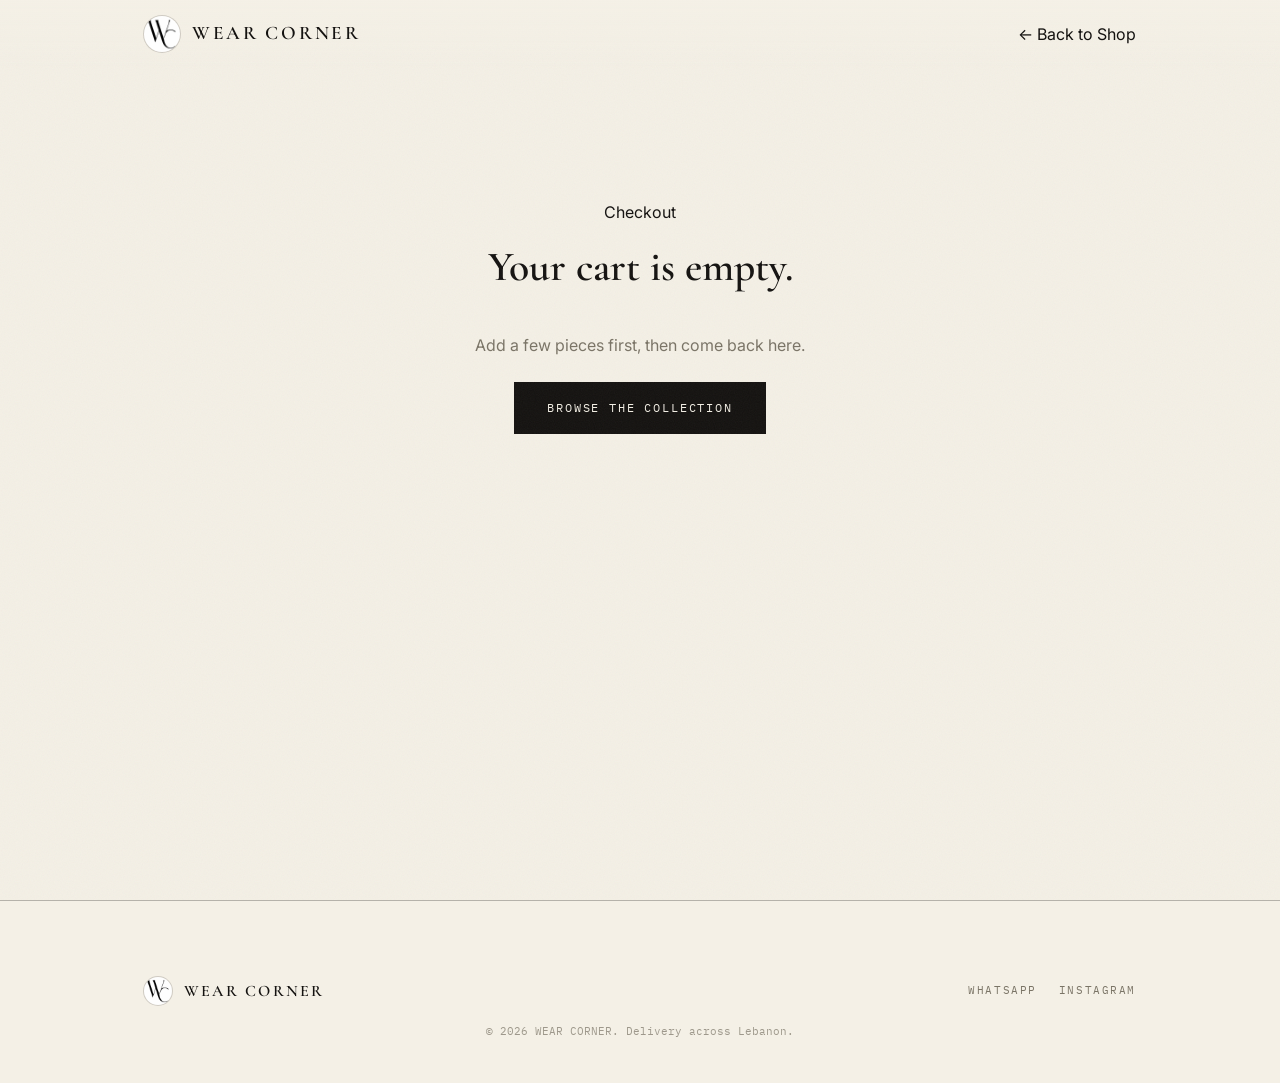
==== checkout.html @ b0e5543f "initial commit" ====
<!DOCTYPE html>
<html lang="en">
<head>
<meta charset="UTF-8">
<meta name="viewport" content="width=device-width, initial-scale=1.0">
<title>Checkout — WEAR CORNER</title>
<meta name="description" content="Complete your WEAR CORNER order. Cash on delivery, Whish, or OMT across Lebanon.">
<link rel="icon" type="image/jpeg" href="logo.jpg">

<link rel="preconnect" href="https://fonts.googleapis.com">
<link rel="preconnect" href="https://fonts.gstatic.com" crossorigin>
<link href="https://fonts.googleapis.com/css2?family=Cormorant+Garamond:ital,wght@0,400;0,500;0,600;1,400;1,500&family=Inter:wght@400;500;600&family=IBM+Plex+Mono:wght@400;500&display=swap" rel="stylesheet">

<link rel="stylesheet" href="style.css">

<style>
  /* ---- checkout-only styles (everything else comes from style.css) ---- */
  .checkout-main{
    padding-top:120px;
    padding-bottom:100px;
    min-height:100vh;
  }
  .checkout-grid{
    display:grid;
    grid-template-columns:1.2fr 1fr;
    gap:clamp(32px, 5vw, 64px);
    align-items:start;
  }
  .checkout-title{
    font-family:var(--font-display);
    font-weight:600;
    font-size:clamp(1.9rem, 4vw, 2.6rem);
    margin-top:10px;
    margin-bottom:34px;
  }

  /* form */
  .form-block{ margin-bottom:28px; }
  .form-label{
    font-family:var(--font-mono);
    font-size:0.72rem;
    letter-spacing:0.14em;
    text-transform:uppercase;
    color:var(--sheen);
    display:block;
    margin-bottom:12px;
  }
  .form-fields{ display:flex; flex-direction:column; gap:12px; }
  .field-row{ display:grid; grid-template-columns:1fr 1fr; gap:12px; }

  .cart-input{
    font-family:var(--font-body);
    font-size:0.92rem;
    padding:13px 15px;
    border:1px solid var(--line);
    background:rgba(255,255,255,0.06);
    color:var(--cream);
    border-radius:2px;
    outline:none;
    transition:border-color 0.2s;
    width:100%;
  }
  .cart-input::placeholder{ color:var(--muted); opacity:0.7; }
  .cart-input:focus{ border-color:var(--cream); }
  textarea.cart-input{ resize:vertical; min-height:70px; }

  .cart-input.invalid{ border-color:#e07a5f; }

  /* payment radios styled as hang-tags */
  .pay-options{ display:flex; flex-direction:column; gap:10px; }
  .pay-option{
    position:relative;
    display:flex; align-items:center; gap:14px;
    border:1px solid var(--line);
    background:var(--bg-panel);
    padding:16px 18px;
    cursor:pointer;
    transition:border-color 0.2s;
  }
  .pay-option:hover{ border-color:var(--cream); }
  .pay-option input{ accent-color:var(--sheen); width:16px; height:16px; }
  .pay-option .pay-name{ font-weight:500; font-size:0.95rem; }
  .pay-option .pay-sub{
    display:block;
    font-size:0.8rem;
    color:var(--muted);
    margin-top:2px;
  }
  .pay-option:has(input:checked){
    border-color:var(--sheen);
  }

  /* order summary panel */
  .summary{
    position:sticky; top:110px;
    background:var(--bg-deep);
    border:1px solid var(--line);
    padding:26px;
  }
  .summary h2{
    font-family:var(--font-display);
    font-weight:600;
    font-size:1.25rem;
    margin-bottom:18px;
  }
  .summary .cart-item:last-of-type{ border-bottom:none; }
  .summary-total{
    display:flex; justify-content:space-between; align-items:center;
    border-top:1px solid var(--line);
    padding-top:16px; margin-top:8px;
  }
  .summary-total .lbl{
    font-family:var(--font-mono);
    font-size:0.72rem;
    letter-spacing:0.1em;
    text-transform:uppercase;
    color:var(--muted);
  }
  .summary-total .val{
    font-family:var(--font-mono);
    font-size:1.1rem;
    color:var(--sheen);
  }
  .summary-note{
    font-size:0.8rem;
    color:var(--muted);
    margin-top:14px;
    line-height:1.5;
  }

  .send-btn{
    width:100%;
    margin-top:20px;
    display:flex; align-items:center; justify-content:center; gap:10px;
    padding:16px;
    font-size:0.82rem;
  }

  .empty-checkout{
    text-align:center;
    padding:80px 0;
  }
  .empty-checkout p{ color:var(--muted); margin-bottom:24px; }

  .sent-confirm{
    display:none;
    text-align:center;
    padding:40px 0 0;
  }
  .sent-confirm h2{
    font-family:var(--font-display);
    font-size:1.6rem;
    margin-bottom:10px;
  }
  .sent-confirm p{ color:var(--muted); }

  @media (max-width:820px){
    .checkout-grid{ grid-template-columns:1fr; }
    .summary{ position:static; order:-1; }
    .field-row{ grid-template-columns:1fr; }
  }
</style>
</head>
<body>

<header>
  <nav class="wrap">
    <a href="index.html" class="brand">
      <img class="logo-img" src="logo.jpg" alt="Wear Corner logo">
      WEAR CORNER
    </a>
    <a class="nav-cta" href="index.html#shop">← Back to Shop</a>
  </nav>
</header>

<main class="checkout-main">
  <div class="wrap">

    <!-- Filled cart state -->
    <div id="checkoutContent">
      <span class="eyebrow">Checkout</span>
      <h1 class="checkout-title">Almost there.</h1>

      <div class="checkout-grid">

        <!-- LEFT: customer details -->
        <div>
          <div class="form-block">
            <span class="form-label">Your Details</span>
            <div class="form-fields">
              <div class="field-row">
                <input type="text" id="fName" class="cart-input" placeholder="Full name *">
                <input type="tel" id="fPhone" class="cart-input" placeholder="Phone number *">
              </div>
              <div class="field-row">
                <input type="text" id="fArea" class="cart-input" placeholder="City / Area *">
                <input type="text" id="fStreet" class="cart-input" placeholder="Street / Building (optional)">
              </div>
              <textarea id="fNotes" class="cart-input" placeholder="Notes for delivery (optional)"></textarea>
            </div>
          </div>

          <div class="form-block">
            <span class="form-label">Payment Method</span>
            <div class="pay-options">
              <label class="pay-option">
                <input type="radio" name="pay" value="Cash on Delivery" checked>
                <div>
                  <span class="pay-name">Cash on Delivery</span>
                  <span class="pay-sub">Pay in cash when your order arrives at your door.</span>
                </div>
              </label>
              <label class="pay-option">
                <input type="radio" name="pay" value="Whish Money">
                <div>
                  <span class="pay-name">Whish Money</span>
                  <span class="pay-sub">We'll confirm transfer details with you on WhatsApp.</span>
                </div>
              </label>
              <label class="pay-option">
                <input type="radio" name="pay" value="OMT">
                <div>
                  <span class="pay-name">OMT</span>
                  <span class="pay-sub">We'll confirm transfer details with you on WhatsApp.</span>
                </div>
              </label>
            </div>
          </div>
        </div>

        <!-- RIGHT: order summary -->
        <aside class="summary">
          <h2>Your Order</h2>
          <div id="summaryItems"></div>
          <div class="summary-total">
            <span class="lbl">Order Total</span>
            <span class="val" id="summaryTotal">$0 USD</span>
          </div>
          <p class="summary-note">Sending the order opens WhatsApp with everything pre-written — just press send. Nothing is charged on this page.</p>
          <button class="btn btn-primary send-btn" id="sendOrder">
            <svg width="18" height="18" viewBox="0 0 24 24" fill="currentColor"><path d="M17.472 14.382c-.297-.149-1.758-.867-2.03-.967-.273-.099-.471-.148-.67.15-.197.297-.767.966-.94 1.164-.173.199-.347.223-.644.075-.297-.15-1.255-.463-2.39-1.475-.883-.788-1.48-1.761-1.653-2.059-.173-.297-.018-.458.13-.606.134-.133.298-.347.446-.52.149-.174.198-.298.298-.497.099-.198.05-.371-.025-.52-.075-.149-.669-1.612-.916-2.207-.242-.579-.487-.5-.669-.51-.173-.008-.371-.01-.57-.01-.198 0-.52.074-.792.372-.272.297-1.04 1.016-1.04 2.479 0 1.462 1.065 2.875 1.213 3.074.149.198 2.096 3.2 5.077 4.487.709.306 1.262.489 1.694.625.712.227 1.36.195 1.871.118.571-.085 1.758-.719 2.006-1.413.248-.694.248-1.289.173-1.413-.074-.124-.272-.198-.57-.347z"/><path d="M12 0C5.373 0 0 5.373 0 12c0 2.127.556 4.122 1.528 5.855L.06 23.495a.5.5 0 00.607.606l5.658-1.473A11.94 11.94 0 0012 24c6.627 0 12-5.373 12-12S18.627 0 12 0zm0 21.82a9.82 9.82 0 01-5.011-1.372l-.36-.213-3.72.975.993-3.63-.235-.374A9.795 9.795 0 012.18 12 9.82 9.82 0 0112 2.18 9.82 9.82 0 0121.82 12 9.82 9.82 0 0112 21.82z"/></svg>
            Send Order on WhatsApp
          </button>
          <div class="sent-confirm" id="sentConfirm">
            <h2>Order sent ✓</h2>
            <p>We'll confirm your order on WhatsApp shortly.<br><a href="index.html#shop" style="color:var(--sheen);">← Continue shopping</a></p>
          </div>
        </aside>

      </div>
    </div>

    <!-- Empty cart state -->
    <div class="empty-checkout" id="emptyCheckout" style="display:none;">
      <span class="eyebrow">Checkout</span>
      <h1 class="checkout-title">Your cart is empty.</h1>
      <p>Add a few pieces first, then come back here.</p>
      <a class="btn btn-primary" href="index.html#shop">Browse the Collection</a>
    </div>

  </div>
</main>

<footer>
  <div class="stitch" style="margin-bottom:32px;"></div>
  <div class="wrap">
    <a href="index.html" class="brand">
      <img class="logo-img" src="logo.jpg" alt="Wear Corner logo">
      WEAR CORNER
    </a>
    <div class="links">
      <a href="https://wa.me/961XXXXXXXX" target="_blank" rel="noopener">WhatsApp</a>
      <a href="https://www.instagram.com/wearcorner.lb" target="_blank" rel="noopener">Instagram</a>
    </div>
  </div>
  <p class="fine" id="fine"></p>
</footer>

<script>
'use strict';

// ⚠️ REPLACE with Wear Corner's real WhatsApp number (country code, no +)
const WHATSAPP_NUMBER = '961XXXXXXXX';

// ---- Load cart saved by main.js (sessionStorage key: wc_cart) ----
let items = [];
try {
  items = JSON.parse(sessionStorage.getItem('wc_cart') || '[]');
} catch (e) {
  items = [];
}

const content = document.getElementById('checkoutContent');
const emptyState = document.getElementById('emptyCheckout');

if (!items.length) {
  content.style.display = 'none';
  emptyState.style.display = 'block';
} else {
  renderSummary();
}

function renderSummary() {
  const box = document.getElementById('summaryItems');
  box.innerHTML = '';
  let total = 0;

  items.forEach(item => {
    const line = item.price * item.qty;
    total += line;

    const row = document.createElement('div');
    row.className = 'cart-item';

    const info = document.createElement('div');
    info.className = 'cart-item-info';

    const name = document.createElement('p');
    name.className = 'cart-item-name';
    name.textContent = item.name + (item.qty > 1 ? '  ×' + item.qty : '');

    const details = document.createElement('p');
    details.className = 'cart-item-details';
    details.textContent = item.color + ' · Size ' + item.size;

    const price = document.createElement('p');
    price.className = 'cart-item-price';
    price.textContent = '$' + line + ' USD';

    info.appendChild(name);
    info.appendChild(details);
    info.appendChild(price);
    row.appendChild(info);
    box.appendChild(row);
  });

  document.getElementById('summaryTotal').textContent = '$' + total + ' USD';
}

// ---- Send order ----
document.getElementById('sendOrder').addEventListener('click', () => {
  const nameEl  = document.getElementById('fName');
  const phoneEl = document.getElementById('fPhone');
  const areaEl  = document.getElementById('fArea');

  // simple required-field validation
  let ok = true;
  [nameEl, phoneEl, areaEl].forEach(el => {
    if (!el.value.trim()) { el.classList.add('invalid'); ok = false; }
    else el.classList.remove('invalid');
  });
  if (!ok) return;

  const street = document.getElementById('fStreet').value.trim();
  const notes  = document.getElementById('fNotes').value.trim();
  const pay    = document.querySelector('input[name="pay"]:checked').value;

  let msg = '🛒 *New Order from WEAR CORNER Website*\n\n';
  msg += '👤 *Name:* ' + nameEl.value.trim() + '\n';
  msg += '📱 *Phone:* ' + phoneEl.value.trim() + '\n';
  msg += '📍 *Area:* ' + areaEl.value.trim() + '\n';
  if (street) msg += '🏠 *Address:* ' + street + '\n';
  msg += '\n*Items:*\n';

  let total = 0;
  items.forEach((item, i) => {
    const line = item.price * item.qty;
    total += line;
    msg += (i + 1) + '. ' + item.name + ' — ' + item.color + ', ' + item.size +
           (item.qty > 1 ? ' ×' + item.qty : '') + ' ($' + line + ')\n';
  });

  msg += '\n💰 *Total:* $' + total + ' USD\n';
  msg += '💳 *Payment:* ' + pay + '\n';
  if (notes) msg += '📝 *Notes:* ' + notes + '\n';
  msg += '\nThank you! 🙏';

  window.open('https://wa.me/' + WHATSAPP_NUMBER + '?text=' + encodeURIComponent(msg), '_blank');

  // clear the cart + show confirmation
  sessionStorage.removeItem('wc_cart');
  document.getElementById('sendOrder').style.display = 'none';
  document.getElementById('sentConfirm').style.display = 'block';
});

// footer year
document.getElementById('fine').textContent =
  '© ' + new Date().getFullYear() + ' WEAR CORNER. Delivery across Lebanon.';
</script>

</body>
</html>
---- style.css ----
/* ============ DESIGN TOKENS ============
   Sampled from the Wear Corner mark: warm bone paper + near-black ink,
   with a soft taupe accent that pairs with the delicate serif wordmark. */
:root{
  --bg:        #f4f0e6;
  --bg-panel:  #ebe6d8;
  --bg-deep:   #e2ddca;
  --ink:       #141210;
  --muted:     #7a7466;
  --accent:    #8b7d5e;
  --line:      rgba(20,18,16,0.16);
  --hair:      rgba(20,18,16,0.28);

  /* names kept for JS/shared components — mapped to light palette */
  --cream:     var(--ink);
  --sheen:     var(--accent);

  --font-display: 'Cormorant Garamond', serif;
  --font-body:    'Inter', sans-serif;
  --font-mono:    'IBM Plex Mono', monospace;

  --container: 1080px;
}

*{ box-sizing:border-box; margin:0; padding:0; }
html{ scroll-behavior:smooth; }

body{
  background:var(--bg);
  color:var(--ink);
  font-family:var(--font-body);
  line-height:1.55;
  -webkit-font-smoothing:antialiased;
  overflow-x:hidden;
}
img{ display:block; max-width:100%; }
a{ color:inherit; text-decoration:none; }
button{ cursor:pointer; font-family:inherit; }
:focus-visible{ outline:1px solid var(--ink); outline-offset:3px; }

.wrap{
  max-width:var(--container);
  margin-inline:auto;
  padding-inline:clamp(20px, 5vw, 44px);
}

/* subtle paper grain */
body::before{
  content:"";
  position:fixed; inset:0;
  pointer-events:none;
  z-index:5;
  opacity:0.05;
  background-image:url("data:image/svg+xml,%3Csvg xmlns='http://www.w3.org/2000/svg' width='120' height='120'%3E%3Cfilter id='n'%3E%3CfeTurbulence type='fractalNoise' baseFrequency='0.85' numOctaves='2' stitchTiles='stitch'/%3E%3C/filter%3E%3Crect width='100%25' height='100%25' filter='url(%23n)'/%3E%3C/svg%3E");
}

/* ============ THE SIGNATURE ORNAMENT — from the logo's dash-dot rule ============ */
.ornament{
  display:flex; align-items:center; justify-content:center; gap:10px;
  color:var(--ink);
}
.ornament::before,
.ornament::after{
  content:"";
  width:34px; height:1px;
  background:var(--ink);
}
.ornament .dot{
  width:4px; height:4px;
  border-radius:50%;
  background:var(--ink);
  display:block;
}

/* Hairline rule */
.rule{
  height:1px; background:var(--hair);
  width:100%;
}
.rule-sm{ height:1px; background:var(--hair); width:60px; margin:14px auto; }

/* ============ SCROLL REVEAL ============ */
.reveal{
  opacity:0; transform:translateY(14px);
  transition:opacity 0.8s ease, transform 0.8s ease;
}
.reveal.is-visible{ opacity:1; transform:translateY(0); }
@media (prefers-reduced-motion: reduce){
  html{ scroll-behavior:auto; }
  .reveal{ opacity:1; transform:none; transition:none; }
}

.logo-img{
  border-radius:50%;
  object-fit:cover;
  display:block;
  background:#fff;
  box-shadow:0 0 0 1px var(--line);
}

/* ============ NAV ============ */
header{
  position:fixed; top:0; left:0; right:0; z-index:20;
  background:linear-gradient(to bottom, rgba(244,240,230,0.94), rgba(244,240,230,0));
  padding-block:16px;
}
nav.wrap{ display:flex; align-items:center; justify-content:space-between; }
.brand{
  display:flex; align-items:center; gap:12px;
  font-family:var(--font-display);
  font-weight:600;
  font-size:1.2rem;
  letter-spacing:0.14em;
}
.brand .logo-img{ width:36px; height:36px; }

.nav-right{ display:flex; align-items:center; gap:22px; }
.nav-link{
  font-family:var(--font-mono);
  font-size:0.72rem;
  letter-spacing:0.16em;
  text-transform:uppercase;
  color:var(--ink);
  transition:color 0.2s;
}
.nav-link:hover{ color:var(--accent); }

.cart-toggle{
  position:relative;
  background:none;
  border:1px solid var(--ink);
  color:var(--ink);
  padding:8px 14px;
  border-radius:0;
  display:flex; align-items:center; gap:8px;
  font-family:var(--font-mono);
  font-size:0.7rem;
  letter-spacing:0.1em;
  transition:background 0.2s, color 0.2s;
}
.cart-toggle:hover{ background:var(--ink); color:var(--bg); }
.cart-count{
  background:var(--ink);
  color:var(--bg);
  font-weight:600;
  font-size:0.62rem;
  width:18px; height:18px;
  border-radius:50%;
  display:flex; align-items:center; justify-content:center;
}
.cart-toggle:hover .cart-count{ background:var(--bg); color:var(--ink); }

/* ============ BUTTONS ============ */
.btn{
  font-family:var(--font-mono);
  font-size:0.72rem;
  letter-spacing:0.16em;
  text-transform:uppercase;
  padding:16px 32px;
  border-radius:0;
  transition:background 0.2s, color 0.2s, border-color 0.2s, transform 0.2s;
  display:inline-block;
  border:1px solid var(--ink);
}
.btn-primary{ background:var(--ink); color:var(--bg); }
.btn-primary:hover{ background:var(--accent); border-color:var(--accent); transform:translateY(-2px); }
.btn-ghost{ background:none; color:var(--ink); }
.btn-ghost:hover{ background:var(--ink); color:var(--bg); }

.kicker{
  font-family:var(--font-mono);
  font-size:0.68rem;
  letter-spacing:0.3em;
  text-transform:uppercase;
  color:var(--muted);
}

/* ============ HERO — centered classical ============ */
.hero-cl{
  min-height:100svh;
  display:flex; flex-direction:column; align-items:center; justify-content:center;
  text-align:center;
  padding:120px 20px 80px;
  position:relative;
}
.hero-cl .logo-img{ width:96px; height:96px; margin-bottom:26px; background:#fff; }
.hero-cl .est{
  font-family:var(--font-mono);
  font-size:0.65rem;
  letter-spacing:0.32em;
  text-transform:uppercase;
  color:var(--muted);
  margin-bottom:20px;
}
.hero-cl h1{
  font-family:var(--font-display);
  font-weight:500;
  font-size:clamp(3.6rem, 10vw, 6.4rem);
  letter-spacing:0.24em;
  line-height:1;
  margin-left:0.24em; /* optical center for tracked type */
}
.hero-cl h1 span{ display:inline-block; }
.hero-cl .wordmark{
  font-family:var(--font-display);
  font-style:italic;
  font-weight:500;
  font-size:clamp(1.05rem, 2.2vw, 1.35rem);
  letter-spacing:0.3em;
  color:var(--ink);
  margin-top:14px;
  text-transform:uppercase;
}
.hero-cl .ornament{ margin-top:22px; }
.hero-cl .tagline{
  margin-top:30px;
  max-width:44ch;
  color:var(--muted);
  font-size:1.02rem;
  font-family:var(--font-body);
}
.hero-cl .hero-ctas{
  margin-top:36px;
  display:flex; gap:14px; flex-wrap:wrap; justify-content:center;
}

/* ============ SERVICES BAR ============ */
.services{
  border-top:1px solid var(--hair);
  border-bottom:1px solid var(--hair);
  padding-block:22px;
  background:transparent;
}
.services-row{
  display:grid;
  grid-template-columns:repeat(3, 1fr);
  gap:20px;
  text-align:center;
}
.services-row > div + div{ border-left:1px solid var(--hair); }
.services-row .lbl{
  font-family:var(--font-mono);
  font-size:0.66rem;
  letter-spacing:0.2em;
  text-transform:uppercase;
  color:var(--muted);
}
.services-row .val{
  font-family:var(--font-display);
  font-size:1.1rem;
  font-weight:500;
  margin-top:4px;
  color:var(--ink);
}

/* ============ CREDO — big italic pull-quote ============ */
.credo{
  padding-block:clamp(110px, 16vw, 180px);
  text-align:center;
}
.credo .rule-sm{ margin-bottom:28px; }
.credo h2{
  font-family:var(--font-display);
  font-weight:500;
  font-style:italic;
  font-size:clamp(1.9rem, 4.4vw, 3.1rem);
  line-height:1.25;
  max-width:22ch;
  margin-inline:auto;
  color:var(--ink);
}
.credo h2 em{ font-style:normal; color:var(--accent); }
.credo p{
  margin-top:28px;
  max-width:56ch;
  margin-inline:auto;
  color:var(--muted);
  font-size:1rem;
}
.credo .ornament{ margin-top:32px; }

/* ============ SHOP ============ */
.shop{
  padding-block:clamp(80px, 12vw, 140px);
  border-top:1px solid var(--hair);
  background:var(--bg-panel);
}
.shop-head{
  text-align:center;
  margin-bottom:44px;
}
.shop-head .kicker{ display:block; }
.shop-head h2{
  font-family:var(--font-display);
  font-weight:500;
  font-size:clamp(2rem, 4vw, 2.8rem);
  margin-top:12px;
  letter-spacing:0.02em;
}
.shop-head .head-sub{
  margin-top:12px;
  color:var(--muted);
  font-size:0.94rem;
}
.shop-head .ornament{ margin-top:22px; }

/* --- toolbar --- */
.shop-toolbar{
  display:flex; flex-wrap:wrap; align-items:center; justify-content:center; gap:14px;
  margin-bottom:38px;
}
.search-box{
  display:flex; align-items:center; gap:10px;
  border:1px solid var(--line);
  background:var(--bg);
  padding:9px 14px;
  border-radius:0;
  flex:0 0 240px;
  transition:border-color 0.2s;
}
.search-box:focus-within{ border-color:var(--ink); }
.search-box svg{ color:var(--muted); flex-shrink:0; }
.search-input{
  background:none; border:none; outline:none;
  color:var(--ink);
  font-family:var(--font-body);
  font-size:0.88rem;
  width:100%;
}
.search-input::placeholder{ color:var(--muted); opacity:0.7; }

.filter-pills{ display:flex; flex-wrap:wrap; gap:8px; }
.filter-pill{
  font-family:var(--font-mono);
  font-size:0.66rem;
  letter-spacing:0.14em;
  text-transform:uppercase;
  padding:8px 16px;
  border:1px solid var(--line);
  background:none;
  color:var(--muted);
  border-radius:0;
  transition:border-color 0.2s, color 0.2s, background 0.2s;
}
.filter-pill:hover{ border-color:var(--ink); color:var(--ink); }
.filter-pill.active{ border-color:var(--ink); background:var(--ink); color:var(--bg); }

/* --- product grid --- */
.product-grid{
  display:grid;
  grid-template-columns:repeat(3, 1fr);
  gap:22px;
}
.product-card{
  position:relative;
  background:var(--bg);
  border:1px solid var(--line);
  display:flex; flex-direction:column;
  transition:border-color 0.3s, transform 0.3s;
}
.product-card:hover{ border-color:var(--ink); transform:translateY(-3px); }

.product-preview{
  aspect-ratio:4/3;
  display:flex; align-items:center; justify-content:center;
  position:relative;
  overflow:hidden;
  border-bottom:1px solid var(--line);
}
.preview-swatch{
  width:100%; height:100%;
  transition:background 0.3s ease;
}

.product-info{ padding:20px; flex:1; display:flex; flex-direction:column; }
.product-info .eyebrow{
  font-family:var(--font-mono);
  font-size:0.62rem;
  letter-spacing:0.2em;
  text-transform:uppercase;
  color:var(--muted);
}
.product-name{
  font-family:var(--font-display);
  font-weight:500;
  font-size:1.3rem;
  margin-top:4px;
  letter-spacing:0.01em;
}
.product-price{
  font-family:var(--font-mono);
  font-size:0.78rem;
  color:var(--accent);
  margin-top:6px;
  letter-spacing:0.08em;
}

.product-colors{ display:flex; gap:8px; margin-top:14px; }
.color-dot{
  width:22px; height:22px;
  border-radius:50%;
  border:2px solid transparent;
  cursor:pointer;
  transition:border-color 0.2s, transform 0.2s;
  box-shadow:0 0 0 1px var(--line);
}
.color-dot:hover{ transform:scale(1.12); }
.color-dot.active{ border-color:var(--ink); }
.color-label{
  font-family:var(--font-mono);
  font-size:0.68rem;
  color:var(--muted);
  margin-top:6px;
  letter-spacing:0.06em;
  min-height:1em;
}

.product-sizes{ display:flex; flex-wrap:wrap; gap:6px; margin-top:12px; }
.size-pill{
  font-family:var(--font-mono);
  font-size:0.66rem;
  letter-spacing:0.06em;
  padding:6px 11px;
  border:1px solid var(--line);
  background:none;
  color:var(--muted);
  border-radius:0;
  transition:border-color 0.2s, color 0.2s, background 0.2s;
}
.size-pill:hover{ border-color:var(--ink); color:var(--ink); }
.size-pill.active{ border-color:var(--ink); background:var(--ink); color:var(--bg); }
.size-hint{
  font-family:var(--font-mono);
  font-size:0.65rem;
  color:var(--muted);
  margin-top:6px;
  min-height:1em;
  transition:color 0.2s;
}

.add-btn{
  margin-top:16px;
  width:100%;
  font-family:var(--font-mono);
  font-size:0.7rem;
  letter-spacing:0.16em;
  text-transform:uppercase;
  padding:14px;
  border:1px solid var(--ink);
  background:none;
  color:var(--ink);
  border-radius:0;
  transition:background 0.25s, color 0.25s, transform 0.15s;
}
.add-btn:hover{ background:var(--ink); color:var(--bg); }
.add-btn:active{ transform:scale(0.97); }
.add-btn.added{ background:var(--accent); border-color:var(--accent); color:var(--bg); }

.shop-empty{
  text-align:center;
  color:var(--muted);
  padding:60px 0 20px;
  font-size:0.95rem;
}

/* ============ REVIEWS — vertical stacked letters column ============ */
.letters{
  padding-block:clamp(90px, 13vw, 150px);
}
.letters-head{ text-align:center; margin-bottom:56px; }
.letters-head h2{
  font-family:var(--font-display);
  font-weight:500;
  font-style:italic;
  font-size:clamp(1.9rem, 3.6vw, 2.6rem);
  margin-top:12px;
}
.letters-head .ornament{ margin-top:20px; }

.letters-list{
  max-width:720px;
  margin-inline:auto;
  border-top:1px solid var(--hair);
}
.letter{
  padding:36px 0;
  border-bottom:1px solid var(--hair);
  display:grid;
  grid-template-columns:80px 1fr;
  gap:24px;
  align-items:start;
}
.letter .idx{
  font-family:var(--font-display);
  font-style:italic;
  font-size:2rem;
  color:var(--accent);
  line-height:1;
}
.letter blockquote{
  font-family:var(--font-display);
  font-size:1.25rem;
  line-height:1.5;
  color:var(--ink);
  font-weight:500;
  margin:0;
}
.letter blockquote[lang="ar"]{
  direction:rtl;
  text-align:right;
  font-size:1.35rem;
}
.letter figcaption{
  margin-top:14px;
  font-family:var(--font-mono);
  font-size:0.68rem;
  letter-spacing:0.14em;
  text-transform:uppercase;
  color:var(--muted);
}

/* ============ PROCESS — single centered column ============ */
.process-cl{
  padding-block:clamp(90px, 13vw, 150px);
  background:var(--bg-panel);
  border-top:1px solid var(--hair);
  border-bottom:1px solid var(--hair);
}
.process-cl .head{ text-align:center; margin-bottom:50px; }
.process-cl h2{
  font-family:var(--font-display);
  font-weight:500;
  font-size:clamp(1.9rem, 3.6vw, 2.6rem);
  margin-top:12px;
}
.process-cl .ornament{ margin-top:20px; }

.steps-cl{
  max-width:520px;
  margin-inline:auto;
  display:flex; flex-direction:column;
}
.step-cl{
  padding:34px 0;
  border-top:1px solid var(--hair);
  text-align:center;
}
.step-cl:last-child{ border-bottom:1px solid var(--hair); }
.step-cl .num{
  font-family:var(--font-display);
  font-style:italic;
  font-size:2.6rem;
  color:var(--accent);
  line-height:1;
  display:block;
  margin-bottom:14px;
}
.step-cl h3{
  font-family:var(--font-display);
  font-weight:500;
  font-size:1.4rem;
  letter-spacing:0.02em;
}
.step-cl p{
  margin-top:10px;
  color:var(--muted);
  font-size:0.95rem;
  max-width:38ch;
  margin-inline:auto;
}

/* ============ CLOSING ============ */
.closing{
  position:relative;
  padding-block:clamp(120px, 18vw, 200px);
  text-align:center;
  overflow:hidden;
}
.closing .art{
  position:absolute; inset:0;
  background-image:url("artwork.jpg");
  background-size:cover;
  background-position:center;
  z-index:-2;
}
.closing .veil{
  position:absolute; inset:0;
  background:rgba(244,240,230,0.85);
  z-index:-1;
}
.closing h2{
  font-family:var(--font-display);
  font-weight:500;
  font-style:italic;
  font-size:clamp(2.2rem, 5.5vw, 3.4rem);
  max-width:18ch;
  margin-inline:auto;
  color:var(--ink);
}
.closing p{ margin-top:16px; color:var(--muted); }
.closing .ornament{ margin-top:26px; }
.closing .btn{ margin-top:32px; }

/* ============ CART DRAWER (light theme) ============ */
.cart-overlay{
  position:fixed; inset:0;
  background:rgba(20,18,16,0.35);
  z-index:30;
  opacity:0; pointer-events:none;
  transition:opacity 0.3s;
}
.cart-overlay.open{ opacity:1; pointer-events:auto; }

.cart-drawer{
  position:fixed; top:0; right:0;
  width:min(420px, 92vw);
  height:100dvh; max-height:100dvh;
  background:var(--bg);
  border-left:1px solid var(--line);
  z-index:31;
  display:grid;
  grid-template-rows:auto 1fr auto;
  transform:translateX(100%);
  transition:transform 0.35s ease;
}
.cart-drawer.open{ transform:translateX(0); }

.cart-header{
  display:flex; align-items:center; justify-content:space-between;
  padding:22px 24px;
  border-bottom:1px solid var(--line);
}
.cart-header h3{
  font-family:var(--font-display);
  font-weight:500;
  font-size:1.35rem;
}
.cart-close{
  background:none; border:none; color:var(--ink);
  font-size:1.6rem; line-height:1;
}
.cart-body{
  min-height:0;
  overflow-y:auto;
  -webkit-overflow-scrolling:touch;
  padding:20px 24px;
}
.cart-empty{
  color:var(--muted);
  text-align:center;
  padding-top:40px;
  font-size:0.95rem;
}
.cart-item{
  display:flex; justify-content:space-between; align-items:flex-start;
  padding:16px 0;
  border-bottom:1px solid var(--line);
}
.cart-item-info{ flex:1; }
.cart-item-name{ font-family:var(--font-display); font-weight:500; font-size:1.1rem; }
.cart-item-details{
  font-family:var(--font-mono);
  font-size:0.7rem;
  color:var(--muted);
  margin-top:4px;
  letter-spacing:0.04em;
}
.cart-item-price{
  font-family:var(--font-mono);
  font-size:0.8rem;
  color:var(--accent);
  margin-top:4px;
}
.cart-item-remove{
  background:none; border:none;
  color:var(--muted);
  font-size:1.1rem;
  padding:4px 8px;
  margin-left:12px;
  transition:color 0.2s;
}
.cart-item-remove:hover{ color:var(--ink); }
.cart-footer{
  padding:20px 24px;
  border-top:1px solid var(--line);
  background:var(--bg);
}
.cart-send{
  width:100%;
  display:flex; align-items:center; justify-content:center; gap:10px;
  padding:15px;
  font-size:0.78rem;
}

/* ============ FOOTER ============ */
footer{
  padding-block:44px;
  border-top:1px solid var(--hair);
  background:var(--bg);
}
footer .wrap{
  display:flex; align-items:center; justify-content:space-between;
  flex-wrap:wrap; gap:16px;
}
footer .brand{ font-size:1rem; }
footer .brand .logo-img{ width:28px; height:28px; }
footer .links{
  display:flex; gap:22px;
  font-family:var(--font-mono);
  font-size:0.7rem;
  letter-spacing:0.14em;
  text-transform:uppercase;
  color:var(--muted);
}
footer .links a:hover{ color:var(--ink); }
footer .fine{
  font-family:var(--font-mono);
  font-size:0.66rem;
  color:var(--muted);
  opacity:0.7;
  margin-top:18px;
  text-align:center;
}

/* ============ RESPONSIVE ============ */
@media (max-width:900px){
  .product-grid{ grid-template-columns:1fr 1fr; }
}
@media (max-width:600px){
  .product-grid{ grid-template-columns:1fr 1fr; gap:14px; }
  .services-row{ grid-template-columns:1fr; gap:14px; }
  .services-row > div + div{ border-left:none; border-top:1px solid var(--hair); padding-top:14px; }
  .nav-link{ display:none; }
  .letter{ grid-template-columns:1fr; gap:12px; }
  .letter .idx{ font-size:1.4rem; }
  footer .wrap{ flex-direction:column; align-items:flex-start; }

  /* tighter card */
  .product-info   { padding:14px; }
  .product-name   { font-size:1.1rem; }
  .product-price  { font-size:0.72rem; }
  .color-dot      { width:18px; height:18px; }
  .size-pill      { padding:4px 8px; font-size:0.62rem; }
  .add-btn        { padding:11px; font-size:0.65rem; }
  .product-colors { gap:6px; margin-top:10px; }
  .product-sizes  { gap:4px; margin-top:8px; }
}

/* ============ EXTRA STYLES INJECTED BY JS ============
   The shared main.js injects filter-pill / cart-total-row / etc. rules.
   Nothing to worry about here — those overrides layer cleanly on top. */
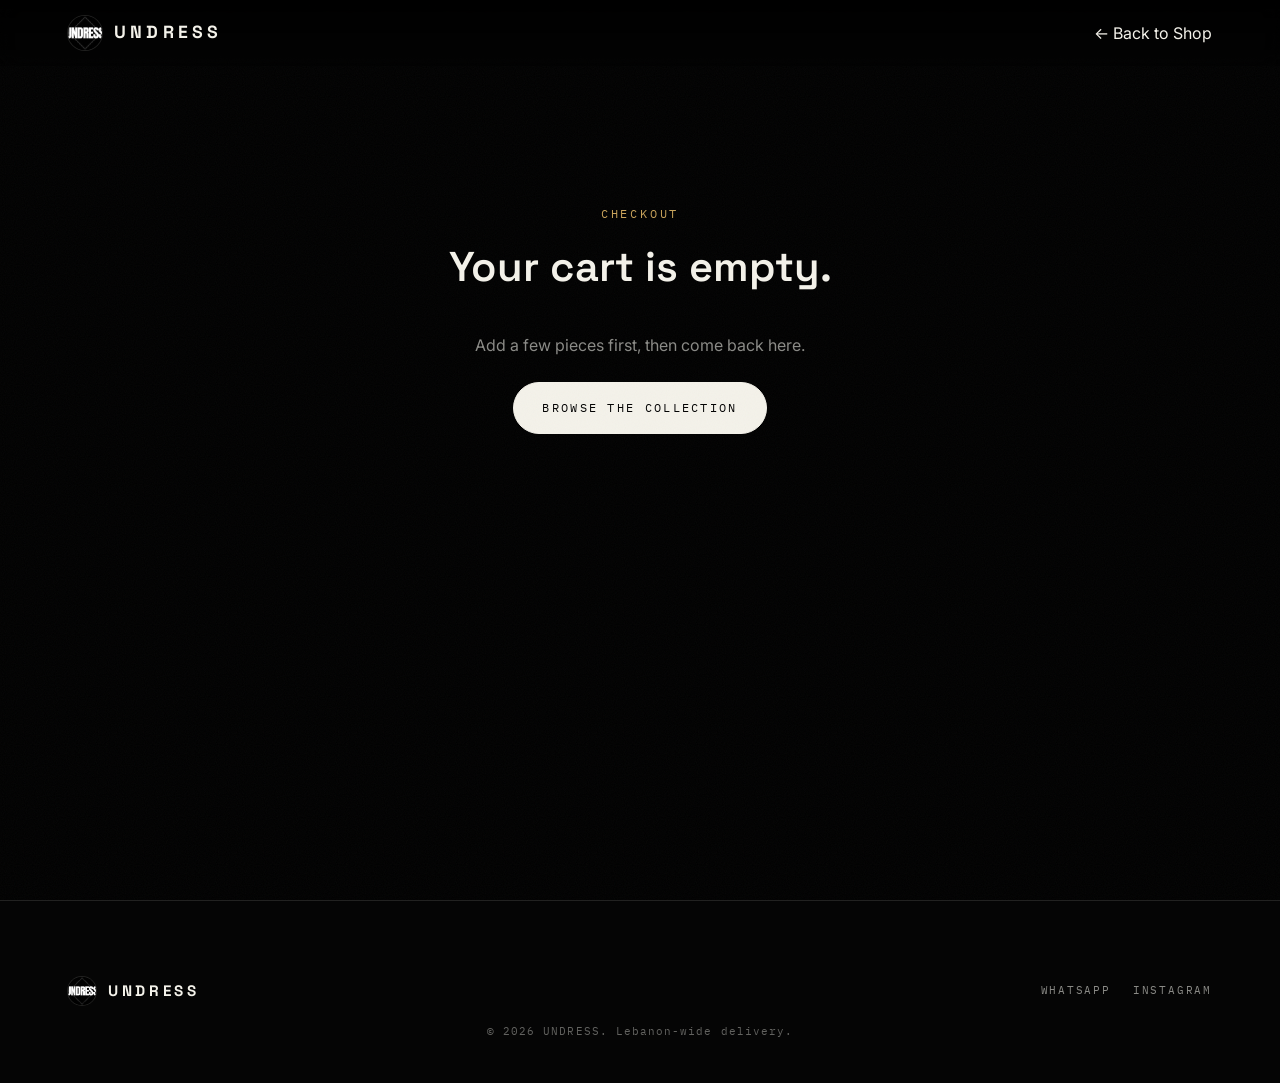
==== commit cd74ed15: "initial change" ====
--- a/checkout.html
+++ b/checkout.html
@@ -3,13 +3,13 @@
 <head>
 <meta charset="UTF-8">
 <meta name="viewport" content="width=device-width, initial-scale=1.0">
-<title>Checkout — WEAR CORNER</title>
-<meta name="description" content="Complete your WEAR CORNER order. Cash on delivery, Whish, or OMT across Lebanon.">
+<title>Checkout — UNDRESS</title>
+<meta name="description" content="Complete your UNDRESS order. Cash on delivery, Whish, or OMT across Lebanon.">
 <link rel="icon" type="image/jpeg" href="logo.jpg">
 
 <link rel="preconnect" href="https://fonts.googleapis.com">
 <link rel="preconnect" href="https://fonts.gstatic.com" crossorigin>
-<link href="https://fonts.googleapis.com/css2?family=Cormorant+Garamond:ital,wght@0,400;0,500;0,600;1,400;1,500&family=Inter:wght@400;500;600&family=IBM+Plex+Mono:wght@400;500&display=swap" rel="stylesheet">
+<link href="https://fonts.googleapis.com/css2?family=Space+Grotesk:wght@500;600;700&family=Inter:wght@400;500;600&family=IBM+Plex+Mono:wght@400;500&display=swap" rel="stylesheet">
 
 <link rel="stylesheet" href="style.css">
 
@@ -166,8 +166,8 @@
 <header>
   <nav class="wrap">
     <a href="index.html" class="brand">
-      <img class="logo-img" src="logo.jpg" alt="Wear Corner logo">
-      WEAR CORNER
+      <img class="logo-img" src="logo.jpg" alt="Undress logo">
+      UNDRESS
     </a>
     <a class="nav-cta" href="index.html#shop">← Back to Shop</a>
   </nav>
@@ -265,12 +265,12 @@
   <div class="stitch" style="margin-bottom:32px;"></div>
   <div class="wrap">
     <a href="index.html" class="brand">
-      <img class="logo-img" src="logo.jpg" alt="Wear Corner logo">
-      WEAR CORNER
+      <img class="logo-img" src="logo.jpg" alt="Undress logo">
+      UNDRESS
     </a>
     <div class="links">
       <a href="https://wa.me/961XXXXXXXX" target="_blank" rel="noopener">WhatsApp</a>
-      <a href="https://www.instagram.com/wearcorner.lb" target="_blank" rel="noopener">Instagram</a>
+      <a href="https://www.instagram.com/undress.lb" target="_blank" rel="noopener">Instagram</a>
     </div>
   </div>
   <p class="fine" id="fine"></p>
@@ -279,13 +279,13 @@
 <script>
 'use strict';
 
-// ⚠️ REPLACE with Wear Corner's real WhatsApp number (country code, no +)
+// ⚠️ REPLACE with Undress's real WhatsApp number (country code, no +)
 const WHATSAPP_NUMBER = '961XXXXXXXX';
 
-// ---- Load cart saved by main.js (sessionStorage key: wc_cart) ----
+// ---- Load cart saved by main.js (sessionStorage key: undress_cart) ----
 let items = [];
 try {
-  items = JSON.parse(sessionStorage.getItem('wc_cart') || '[]');
+  items = JSON.parse(sessionStorage.getItem('undress_cart') || '[]');
 } catch (e) {
   items = [];
 }
@@ -355,7 +355,7 @@
   const notes  = document.getElementById('fNotes').value.trim();
   const pay    = document.querySelector('input[name="pay"]:checked').value;
 
-  let msg = '🛒 *New Order from WEAR CORNER Website*\n\n';
+  let msg = '🛒 *New Order from UNDRESS Website*\n\n';
   msg += '👤 *Name:* ' + nameEl.value.trim() + '\n';
   msg += '📱 *Phone:* ' + phoneEl.value.trim() + '\n';
   msg += '📍 *Area:* ' + areaEl.value.trim() + '\n';
@@ -378,14 +378,14 @@
   window.open('https://wa.me/' + WHATSAPP_NUMBER + '?text=' + encodeURIComponent(msg), '_blank');
 
   // clear the cart + show confirmation
-  sessionStorage.removeItem('wc_cart');
+  sessionStorage.removeItem('undress_cart');
   document.getElementById('sendOrder').style.display = 'none';
   document.getElementById('sentConfirm').style.display = 'block';
 });
 
 // footer year
 document.getElementById('fine').textContent =
-  '© ' + new Date().getFullYear() + ' WEAR CORNER. Delivery across Lebanon.';
+  '© ' + new Date().getFullYear() + ' UNDRESS. Lebanon-wide delivery.';
 </script>
 
 </body>
--- a/style.css
+++ b/style.css
@@ -1,30 +1,40 @@
-/* ============ DESIGN TOKENS ============
-   Sampled from the Wear Corner mark: warm bone paper + near-black ink,
-   with a soft taupe accent that pairs with the delicate serif wordmark. */
+/* ═══════════════════════════════════════════════════════════
+   UNDRESS — Streetwear brand system
+   Pure black · off-white · warm gold accent
+   Motifs: kinetic type, bento grid, ticker marquee, dashed dot
+═══════════════════════════════════════════════════════════ */
+
 :root{
-  --bg:        #f4f0e6;
-  --bg-panel:  #ebe6d8;
-  --bg-deep:   #e2ddca;
-  --ink:       #141210;
-  --muted:     #7a7466;
-  --accent:    #8b7d5e;
-  --line:      rgba(20,18,16,0.16);
-  --hair:      rgba(20,18,16,0.28);
-
-  /* names kept for JS/shared components — mapped to light palette */
+  --bg:        #000000;
+  --bg-1:      #0a0a0a;   /* panel */
+  --bg-2:      #050505;   /* deeper */
+  --ink:       #f4f2ea;
+  --muted:     #8a8a86;
+  --dim:       #4a4a48;
+  --gold:      #c9a35a;
+  --gold-dim:  #8f6d33;
+  --line:      rgba(244,242,234,0.12);
+  --hair:      rgba(244,242,234,0.28);
+
+  /* shared aliases used by main.js-injected styles */
   --cream:     var(--ink);
-  --sheen:     var(--accent);
-
-  --font-display: 'Cormorant Garamond', serif;
+  --sheen:     var(--gold);
+  --bg-deep:   var(--bg-2);
+  --bg-panel:  var(--bg-1);
+
+  --font-display: 'Space Grotesk', sans-serif;
   --font-body:    'Inter', sans-serif;
   --font-mono:    'IBM Plex Mono', monospace;
 
-  --container: 1080px;
+  --container: 1240px;
+
+  /* 8-point spacing scale */
+  --s-1: 8px;  --s-2: 16px;  --s-3: 24px;  --s-4: 32px;
+  --s-5: 48px; --s-6: 64px;  --s-7: 96px;  --s-8: 128px;
 }
 
 *{ box-sizing:border-box; margin:0; padding:0; }
 html{ scroll-behavior:smooth; }
-
 body{
   background:var(--bg);
   color:var(--ink);
@@ -35,276 +45,552 @@
 }
 img{ display:block; max-width:100%; }
 a{ color:inherit; text-decoration:none; }
-button{ cursor:pointer; font-family:inherit; }
-:focus-visible{ outline:1px solid var(--ink); outline-offset:3px; }
+button{ cursor:pointer; font-family:inherit; border:none; background:none; color:inherit; }
+:focus-visible{ outline:1px solid var(--gold); outline-offset:3px; }
 
 .wrap{
   max-width:var(--container);
   margin-inline:auto;
-  padding-inline:clamp(20px, 5vw, 44px);
-}
-
-/* subtle paper grain */
+  padding-inline:clamp(20px, 5vw, 48px);
+}
+
+/* subtle film grain over the whole page */
 body::before{
   content:"";
-  position:fixed; inset:0;
-  pointer-events:none;
-  z-index:5;
-  opacity:0.05;
-  background-image:url("data:image/svg+xml,%3Csvg xmlns='http://www.w3.org/2000/svg' width='120' height='120'%3E%3Cfilter id='n'%3E%3CfeTurbulence type='fractalNoise' baseFrequency='0.85' numOctaves='2' stitchTiles='stitch'/%3E%3C/filter%3E%3Crect width='100%25' height='100%25' filter='url(%23n)'/%3E%3C/svg%3E");
-}
-
-/* ============ THE SIGNATURE ORNAMENT — from the logo's dash-dot rule ============ */
-.ornament{
-  display:flex; align-items:center; justify-content:center; gap:10px;
-  color:var(--ink);
-}
-.ornament::before,
-.ornament::after{
-  content:"";
-  width:34px; height:1px;
-  background:var(--ink);
-}
-.ornament .dot{
-  width:4px; height:4px;
-  border-radius:50%;
-  background:var(--ink);
-  display:block;
-}
-
-/* Hairline rule */
-.rule{
-  height:1px; background:var(--hair);
-  width:100%;
-}
-.rule-sm{ height:1px; background:var(--hair); width:60px; margin:14px auto; }
-
-/* ============ SCROLL REVEAL ============ */
+  position:fixed; inset:0; pointer-events:none; z-index:5;
+  opacity:0.04;
+  background-image:url("data:image/svg+xml,%3Csvg xmlns='http://www.w3.org/2000/svg' width='120' height='120'%3E%3Cfilter id='n'%3E%3CfeTurbulence type='fractalNoise' baseFrequency='0.9' numOctaves='2' stitchTiles='stitch'/%3E%3C/filter%3E%3Crect width='100%25' height='100%25' filter='url(%23n)'/%3E%3C/svg%3E");
+}
+
+/* ─── scroll reveal ─── */
 .reveal{
-  opacity:0; transform:translateY(14px);
+  opacity:0; transform:translateY(16px);
   transition:opacity 0.8s ease, transform 0.8s ease;
 }
 .reveal.is-visible{ opacity:1; transform:translateY(0); }
+
 @media (prefers-reduced-motion: reduce){
   html{ scroll-behavior:auto; }
   .reveal{ opacity:1; transform:none; transition:none; }
-}
+  .kinetic-row, .ticker-track, .review-track{ animation:none !important; }
+}
+
+/* ═══════════════════════════════════════════════════════════
+   PRIMITIVES
+═══════════════════════════════════════════════════════════ */
+
+.eyebrow{
+  font-family:var(--font-mono);
+  font-size:0.72rem;
+  letter-spacing:0.24em;
+  text-transform:uppercase;
+  color:var(--gold);
+  display:inline-flex; align-items:center; gap:10px;
+}
+.eyebrow .dot{
+  width:5px; height:5px;
+  background:var(--gold);
+  border-radius:50%;
+  box-shadow:0 0 10px var(--gold);
+}
+
+.btn{
+  font-family:var(--font-mono);
+  font-size:0.72rem;
+  letter-spacing:0.2em;
+  text-transform:uppercase;
+  padding:16px 28px;
+  border-radius:999px;   /* pill buttons — modern UI */
+  border:1px solid var(--ink);
+  transition:background 0.2s, color 0.2s, border-color 0.2s, transform 0.2s;
+  display:inline-flex; align-items:center; gap:10px;
+  cursor:pointer;
+}
+.btn .arr{ transition:transform 0.25s ease; }
+.btn:hover .arr{ transform:translateX(4px); }
+.btn-primary{ background:var(--ink); color:var(--bg); }
+.btn-primary:hover{ background:var(--gold); border-color:var(--gold); color:var(--bg); transform:translateY(-2px); }
+.btn-ghost{ background:transparent; color:var(--ink); border-color:var(--line); }
+.btn-ghost:hover{ border-color:var(--gold); color:var(--gold); }
 
 .logo-img{
   border-radius:50%;
   object-fit:cover;
   display:block;
-  background:#fff;
   box-shadow:0 0 0 1px var(--line);
 }
 
-/* ============ NAV ============ */
+/* ═══════════════════════════════════════════════════════════
+   NAV
+═══════════════════════════════════════════════════════════ */
+
 header{
   position:fixed; top:0; left:0; right:0; z-index:20;
-  background:linear-gradient(to bottom, rgba(244,240,230,0.94), rgba(244,240,230,0));
   padding-block:16px;
+  background:linear-gradient(to bottom, rgba(0,0,0,0.85) 0%, rgba(0,0,0,0.3) 80%, transparent 100%);
+  backdrop-filter:blur(10px);
+  -webkit-backdrop-filter:blur(10px);
 }
 nav.wrap{ display:flex; align-items:center; justify-content:space-between; }
 .brand{
   display:flex; align-items:center; gap:12px;
   font-family:var(--font-display);
+  font-weight:700;
+  font-size:1.1rem;
+  letter-spacing:0.24em;
+  text-transform:uppercase;
+}
+.brand .logo-img{ width:34px; height:34px; }
+
+.nav-right{ display:flex; align-items:center; gap:24px; }
+.nav-link{
+  font-family:var(--font-mono);
+  font-size:0.7rem;
+  letter-spacing:0.18em;
+  text-transform:uppercase;
+  color:var(--ink);
+  transition:color 0.2s;
+  position:relative;
+}
+.nav-link::after{
+  content:"";
+  position:absolute; left:0; right:0; bottom:-6px;
+  height:1px; background:var(--gold);
+  transform:scaleX(0); transform-origin:right;
+  transition:transform 0.3s ease;
+}
+.nav-link:hover{ color:var(--gold); }
+.nav-link:hover::after{ transform:scaleX(1); transform-origin:left; }
+
+.cart-toggle{
+  position:relative;
+  border:1px solid var(--ink);
+  color:var(--ink);
+  padding:9px 14px;
+  border-radius:999px;
+  display:flex; align-items:center; gap:8px;
+  font-family:var(--font-mono);
+  font-size:0.68rem;
+  letter-spacing:0.12em;
+  transition:background 0.2s, color 0.2s, border-color 0.2s;
+}
+.cart-toggle:hover{ background:var(--gold); color:var(--bg); border-color:var(--gold); }
+.cart-count{
+  background:var(--gold);
+  color:var(--bg);
+  font-weight:700;
+  font-size:0.62rem;
+  min-width:18px; height:18px;
+  padding-inline:5px;
+  border-radius:999px;
+  display:flex; align-items:center; justify-content:center;
+}
+
+/* ═══════════════════════════════════════════════════════════
+   HERO — asymmetric split + kinetic type background
+═══════════════════════════════════════════════════════════ */
+
+.hero-x{
+  position:relative;
+  min-height:100svh;
+  display:flex; align-items:center;
+  padding:120px 0 60px;
+  overflow:hidden;
+  isolation:isolate;
+}
+
+/* radial gold spotlight */
+.hero-spot{
+  position:absolute; inset:0; z-index:0; pointer-events:none;
+  background:
+    radial-gradient(ellipse 50% 40% at 65% 40%, rgba(201,163,90,0.20), transparent 65%),
+    radial-gradient(ellipse 80% 90% at 50% 100%, rgba(0,0,0,0.6), transparent 60%);
+  animation:spot-pulse 6s ease-in-out infinite;
+}
+@keyframes spot-pulse{
+  0%,100% { opacity:0.85; }
+  50%     { opacity:1; }
+}
+
+/* kinetic type background — rows of huge text scrolling behind */
+.kinetic-bg{
+  position:absolute; inset:0; z-index:0;
+  display:flex; flex-direction:column; justify-content:center; gap:20px;
+  overflow:hidden;
+  pointer-events:none;
+  opacity:0.06;
+}
+.kinetic-row{
+  display:flex;
+  width:max-content;
+  font-family:var(--font-display);
+  font-weight:700;
+  font-size:clamp(4rem, 11vw, 10rem);
+  letter-spacing:-0.02em;
+  line-height:1;
+  white-space:nowrap;
+  color:var(--ink);
+  text-transform:uppercase;
+}
+.kinetic-row span{ padding-right:1em; }
+.row-a{ animation:k-slide-l 45s linear infinite; }
+.row-b{ animation:k-slide-r 55s linear infinite; opacity:0.7; }
+.row-c{ animation:k-slide-l 65s linear infinite; opacity:0.5; }
+@keyframes k-slide-l{
+  from{ transform:translateX(0); }
+  to  { transform:translateX(-50%); }
+}
+@keyframes k-slide-r{
+  from{ transform:translateX(-50%); }
+  to  { transform:translateX(0); }
+}
+
+.hero-x-grid{
+  position:relative; z-index:2;
+  display:grid;
+  grid-template-columns:1.15fr 0.85fr;
+  gap:clamp(30px, 5vw, 60px);
+  align-items:center;
+  width:100%;
+}
+
+.hero-tag{
+  display:inline-flex; align-items:center; gap:10px;
+  font-family:var(--font-mono);
+  font-size:0.7rem;
+  letter-spacing:0.24em;
+  text-transform:uppercase;
+  color:var(--gold);
+  padding:8px 16px;
+  border:1px solid var(--gold-dim);
+  border-radius:999px;
+  background:rgba(201,163,90,0.06);
+  backdrop-filter:blur(6px);
+}
+.hero-tag .dot{
+  width:6px; height:6px;
+  background:var(--gold);
+  border-radius:50%;
+  box-shadow:0 0 10px var(--gold);
+  animation:pulse-dot 2s ease-in-out infinite;
+}
+@keyframes pulse-dot{
+  0%,100% { opacity:1; transform:scale(1); }
+  50%     { opacity:0.5; transform:scale(0.85); }
+}
+
+.hero-x-copy h1{
+  font-family:var(--font-display);
+  font-weight:700;
+  font-size:clamp(3.4rem, 9vw, 7rem);
+  line-height:0.98;
+  margin-top:22px;
+  letter-spacing:-0.02em;
+  text-shadow:0 0 40px rgba(201,163,90,0.15);
+}
+.hero-x-copy h1 em{
+  font-style:italic;
+  font-weight:500;
+  color:var(--gold);
+}
+
+.hero-x-copy .lede{
+  margin-top:22px;
+  max-width:46ch;
+  color:var(--muted);
+  font-size:1.02rem;
+}
+
+.hero-ctas{
+  margin-top:32px;
+  display:flex; gap:12px; flex-wrap:wrap;
+}
+
+/* stats row */
+.hero-stats{
+  margin-top:44px;
+  display:flex;
+  gap:32px;
+  padding-top:26px;
+  border-top:1px solid var(--line);
+}
+.hero-stats > div{ display:flex; flex-direction:column; gap:4px; }
+.hero-stats .num{
+  font-family:var(--font-display);
+  font-weight:700;
+  font-size:1.8rem;
+  color:var(--gold);
+  letter-spacing:-0.02em;
+}
+.hero-stats .lbl{
+  font-family:var(--font-mono);
+  font-size:0.66rem;
+  letter-spacing:0.14em;
+  text-transform:uppercase;
+  color:var(--muted);
+}
+
+/* mark plate on the right */
+.hero-x-mark{
+  position:relative;
+  display:flex; flex-direction:column; align-items:center; gap:20px;
+}
+.mark-plate{
+  position:relative;
+  width:min(100%, 420px);
+  aspect-ratio:1/1;
+  padding:24px;
+  border:1px solid var(--gold-dim);
+  border-radius:8px;
+  background:linear-gradient(160deg, rgba(201,163,90,0.08) 0%, rgba(0,0,0,0) 40%, rgba(201,163,90,0.06) 100%);
+  box-shadow:
+    inset 0 0 60px rgba(201,163,90,0.08),
+    0 20px 60px rgba(0,0,0,0.5);
+  backdrop-filter:blur(4px);
+}
+.mark-plate img{
+  width:100%; height:100%;
+  object-fit:cover;
+  border-radius:4px;
+  box-shadow:0 10px 40px rgba(0,0,0,0.6);
+}
+.mark-ring{
+  position:absolute;
+  top:50%; left:50%;
+  width:calc(100% + 40px); height:calc(100% + 40px);
+  transform:translate(-50%,-50%);
+  border:1px dashed rgba(201,163,90,0.4);
+  border-radius:50%;
+  animation:mark-spin 40s linear infinite;
+}
+@keyframes mark-spin{
+  from{ transform:translate(-50%,-50%) rotate(0deg); }
+  to  { transform:translate(-50%,-50%) rotate(360deg); }
+}
+.mark-caption{
+  display:flex; align-items:center; gap:12px;
+  font-family:var(--font-mono);
+  font-size:0.66rem;
+  letter-spacing:0.24em;
+  text-transform:uppercase;
+  color:var(--muted);
+}
+.mark-caption .dash{
+  width:24px; height:1px; background:var(--gold);
+}
+
+@media (max-width:900px){
+  .hero-x-grid{ grid-template-columns:1fr; }
+  .hero-x-mark{ order:-1; max-width:340px; margin-inline:auto; }
+  .hero-stats{ gap:20px; }
+}
+@media (max-width:600px){
+  .hero-stats{ flex-wrap:wrap; gap:20px 32px; }
+  .hero-stats .num{ font-size:1.4rem; }
+}
+
+/* ═══════════════════════════════════════════════════════════
+   TICKER MARQUEE — the "Cash on Delivery… " scrolling strip
+═══════════════════════════════════════════════════════════ */
+
+.ticker{
+  border-top:1px solid var(--gold);
+  border-bottom:1px solid var(--gold);
+  background:var(--bg-2);
+  padding-block:22px;
+  overflow:hidden;
+  position:relative;
+}
+.ticker-track{
+  display:flex; align-items:center; gap:36px;
+  width:max-content;
+  animation:ticker-scroll 32s linear infinite;
+  font-family:var(--font-display);
+  font-weight:500;
+  font-size:clamp(1rem, 2vw, 1.35rem);
+  letter-spacing:0.14em;
+  text-transform:uppercase;
+  white-space:nowrap;
+  color:var(--ink);
+}
+.ticker-track .sep{
+  width:10px; height:10px;
+  border:1px dashed var(--gold);
+  display:inline-block;
+  transform:rotate(45deg);
+  flex-shrink:0;
+}
+@keyframes ticker-scroll{
+  from{ transform:translateX(0); }
+  to  { transform:translateX(-50%); }
+}
+.ticker:hover .ticker-track{ animation-play-state:paused; }
+
+/* ═══════════════════════════════════════════════════════════
+   BENTO — brand story asymmetric grid
+═══════════════════════════════════════════════════════════ */
+
+.bento{
+  padding-block:clamp(80px, 12vw, 140px);
+  background:var(--bg);
+}
+.bento-head{ text-align:center; margin-bottom:60px; }
+.bento-head h2{
+  font-family:var(--font-display);
+  font-weight:700;
+  font-size:clamp(2.2rem, 5vw, 3.6rem);
+  margin-top:14px;
+  letter-spacing:-0.02em;
+}
+
+.bento-grid{
+  display:grid;
+  grid-template-columns:repeat(6, 1fr);
+  grid-auto-rows:minmax(180px, auto);
+  gap:16px;
+}
+
+/* base tile */
+.tile{
+  position:relative;
+  border:1px solid var(--line);
+  border-radius:12px;
+  padding:28px;
+  background:linear-gradient(160deg, var(--bg-1) 0%, var(--bg-2) 100%);
+  overflow:hidden;
+  transition:border-color 0.3s, transform 0.3s;
+}
+.tile:hover{ border-color:var(--gold-dim); transform:translateY(-2px); }
+.tile-idx{
+  font-family:var(--font-mono);
+  font-size:0.68rem;
+  letter-spacing:0.2em;
+  color:var(--gold);
+  display:block;
+  margin-bottom:14px;
+}
+.tile h3, .tile h4{
+  font-family:var(--font-display);
   font-weight:600;
-  font-size:1.2rem;
-  letter-spacing:0.14em;
-}
-.brand .logo-img{ width:36px; height:36px; }
-
-.nav-right{ display:flex; align-items:center; gap:22px; }
-.nav-link{
+  letter-spacing:-0.01em;
+}
+.tile h3{ font-size:1.6rem; line-height:1.2; }
+.tile h4{ font-size:1.2rem; }
+.tile p{
+  margin-top:12px;
+  color:var(--muted);
+  font-size:0.95rem;
+}
+
+/* — lead statement, spans wide — */
+.tile-lead{
+  grid-column:span 4;
+  grid-row:span 2;
+  padding:40px;
+  background:
+    radial-gradient(circle at 90% 10%, rgba(201,163,90,0.15), transparent 45%),
+    linear-gradient(160deg, var(--bg-1), var(--bg-2));
+}
+.tile-lead h3{ font-size:clamp(1.6rem, 3vw, 2.2rem); max-width:20ch; }
+.tile-lead p{ max-width:44ch; margin-top:18px; }
+
+/* — promise / exchange / check tiles (small squares) — */
+.tile-promise, .tile-exchange, .tile-check{ grid-column:span 2; }
+.tile-promise{ background:linear-gradient(160deg, #131311, #0a0a0a); }
+.tile-exchange{ background:linear-gradient(160deg, #141210, #0a0908); }
+.tile-check{ background:linear-gradient(160deg, #121212, #060606); grid-column:span 4; }
+
+/* — mark tile (image) — */
+.tile-mark{
+  grid-column:span 2;
+  grid-row:span 2;
+  padding:0;
+  border:1px solid var(--gold-dim);
+  background:#000;
+  display:flex; align-items:center; justify-content:center;
+  position:relative;
+}
+.tile-mark img{ width:100%; height:100%; object-fit:cover; }
+.tile-mark::after{
+  content:"";
+  position:absolute; inset:0;
+  background:radial-gradient(circle at 50% 50%, transparent 30%, rgba(0,0,0,0.4) 100%);
+  pointer-events:none;
+}
+
+/* — pull quote tile — */
+.tile-quote{
+  grid-column:span 4;
+  background:linear-gradient(160deg, rgba(201,163,90,0.08) 0%, var(--bg-1) 60%);
+  border-color:var(--gold-dim);
+  display:flex; flex-direction:column; justify-content:center;
+}
+.tile-quote blockquote{
+  font-family:var(--font-display);
+  font-style:italic;
+  font-weight:500;
+  font-size:clamp(1.4rem, 2.6vw, 1.9rem);
+  line-height:1.35;
+  color:var(--ink);
+  position:relative;
+}
+.tile-quote .qmark{
+  font-size:3rem;
+  color:var(--gold);
+  line-height:0.3;
+  margin-right:6px;
+  vertical-align:sub;
+}
+.tile-quote cite{
+  display:block;
+  margin-top:16px;
   font-family:var(--font-mono);
   font-size:0.72rem;
   letter-spacing:0.16em;
   text-transform:uppercase;
-  color:var(--ink);
-  transition:color 0.2s;
-}
-.nav-link:hover{ color:var(--accent); }
-
-.cart-toggle{
-  position:relative;
-  background:none;
-  border:1px solid var(--ink);
-  color:var(--ink);
-  padding:8px 14px;
-  border-radius:0;
-  display:flex; align-items:center; gap:8px;
-  font-family:var(--font-mono);
-  font-size:0.7rem;
-  letter-spacing:0.1em;
-  transition:background 0.2s, color 0.2s;
-}
-.cart-toggle:hover{ background:var(--ink); color:var(--bg); }
-.cart-count{
-  background:var(--ink);
-  color:var(--bg);
-  font-weight:600;
-  font-size:0.62rem;
-  width:18px; height:18px;
-  border-radius:50%;
-  display:flex; align-items:center; justify-content:center;
-}
-.cart-toggle:hover .cart-count{ background:var(--bg); color:var(--ink); }
-
-/* ============ BUTTONS ============ */
-.btn{
-  font-family:var(--font-mono);
-  font-size:0.72rem;
-  letter-spacing:0.16em;
-  text-transform:uppercase;
-  padding:16px 32px;
-  border-radius:0;
-  transition:background 0.2s, color 0.2s, border-color 0.2s, transform 0.2s;
-  display:inline-block;
-  border:1px solid var(--ink);
-}
-.btn-primary{ background:var(--ink); color:var(--bg); }
-.btn-primary:hover{ background:var(--accent); border-color:var(--accent); transform:translateY(-2px); }
-.btn-ghost{ background:none; color:var(--ink); }
-.btn-ghost:hover{ background:var(--ink); color:var(--bg); }
-
-.kicker{
-  font-family:var(--font-mono);
-  font-size:0.68rem;
-  letter-spacing:0.3em;
-  text-transform:uppercase;
-  color:var(--muted);
-}
-
-/* ============ HERO — centered classical ============ */
-.hero-cl{
-  min-height:100svh;
-  display:flex; flex-direction:column; align-items:center; justify-content:center;
-  text-align:center;
-  padding:120px 20px 80px;
-  position:relative;
-}
-.hero-cl .logo-img{ width:96px; height:96px; margin-bottom:26px; background:#fff; }
-.hero-cl .est{
-  font-family:var(--font-mono);
-  font-size:0.65rem;
-  letter-spacing:0.32em;
-  text-transform:uppercase;
-  color:var(--muted);
-  margin-bottom:20px;
-}
-.hero-cl h1{
-  font-family:var(--font-display);
-  font-weight:500;
-  font-size:clamp(3.6rem, 10vw, 6.4rem);
-  letter-spacing:0.24em;
-  line-height:1;
-  margin-left:0.24em; /* optical center for tracked type */
-}
-.hero-cl h1 span{ display:inline-block; }
-.hero-cl .wordmark{
-  font-family:var(--font-display);
-  font-style:italic;
-  font-weight:500;
-  font-size:clamp(1.05rem, 2.2vw, 1.35rem);
-  letter-spacing:0.3em;
-  color:var(--ink);
-  margin-top:14px;
-  text-transform:uppercase;
-}
-.hero-cl .ornament{ margin-top:22px; }
-.hero-cl .tagline{
-  margin-top:30px;
-  max-width:44ch;
-  color:var(--muted);
-  font-size:1.02rem;
-  font-family:var(--font-body);
-}
-.hero-cl .hero-ctas{
-  margin-top:36px;
-  display:flex; gap:14px; flex-wrap:wrap; justify-content:center;
-}
-
-/* ============ SERVICES BAR ============ */
-.services{
-  border-top:1px solid var(--hair);
-  border-bottom:1px solid var(--hair);
-  padding-block:22px;
-  background:transparent;
-}
-.services-row{
-  display:grid;
-  grid-template-columns:repeat(3, 1fr);
-  gap:20px;
-  text-align:center;
-}
-.services-row > div + div{ border-left:1px solid var(--hair); }
-.services-row .lbl{
-  font-family:var(--font-mono);
-  font-size:0.66rem;
-  letter-spacing:0.2em;
-  text-transform:uppercase;
-  color:var(--muted);
-}
-.services-row .val{
-  font-family:var(--font-display);
-  font-size:1.1rem;
-  font-weight:500;
-  margin-top:4px;
-  color:var(--ink);
-}
-
-/* ============ CREDO — big italic pull-quote ============ */
-.credo{
-  padding-block:clamp(110px, 16vw, 180px);
-  text-align:center;
-}
-.credo .rule-sm{ margin-bottom:28px; }
-.credo h2{
-  font-family:var(--font-display);
-  font-weight:500;
-  font-style:italic;
-  font-size:clamp(1.9rem, 4.4vw, 3.1rem);
-  line-height:1.25;
-  max-width:22ch;
-  margin-inline:auto;
-  color:var(--ink);
-}
-.credo h2 em{ font-style:normal; color:var(--accent); }
-.credo p{
-  margin-top:28px;
-  max-width:56ch;
-  margin-inline:auto;
-  color:var(--muted);
-  font-size:1rem;
-}
-.credo .ornament{ margin-top:32px; }
-
-/* ============ SHOP ============ */
+  color:var(--muted);
+  font-style:normal;
+}
+
+@media (max-width:900px){
+  .bento-grid{ grid-template-columns:repeat(4, 1fr); }
+  .tile-lead{ grid-column:span 4; }
+  .tile-promise, .tile-exchange{ grid-column:span 2; }
+  .tile-mark{ grid-column:span 2; grid-row:span 2; }
+  .tile-check{ grid-column:span 2; }
+  .tile-quote{ grid-column:span 4; }
+}
+@media (max-width:600px){
+  .bento-grid{ grid-template-columns:1fr 1fr; gap:12px; }
+  .tile{ padding:20px; }
+  .tile-lead, .tile-promise, .tile-exchange, .tile-check, .tile-quote{ grid-column:span 2; }
+  .tile-mark{ grid-column:span 2; grid-row:span 1; aspect-ratio:1/1; }
+}
+
+/* ═══════════════════════════════════════════════════════════
+   SHOP
+═══════════════════════════════════════════════════════════ */
+
 .shop{
   padding-block:clamp(80px, 12vw, 140px);
-  border-top:1px solid var(--hair);
-  background:var(--bg-panel);
-}
-.shop-head{
-  text-align:center;
-  margin-bottom:44px;
-}
-.shop-head .kicker{ display:block; }
+  background:linear-gradient(180deg, var(--bg) 0%, var(--bg-1) 100%);
+  border-top:1px solid var(--line);
+}
+.shop-head{ text-align:center; margin-bottom:44px; }
 .shop-head h2{
   font-family:var(--font-display);
-  font-weight:500;
-  font-size:clamp(2rem, 4vw, 2.8rem);
+  font-weight:700;
+  font-size:clamp(2rem, 4.5vw, 3rem);
   margin-top:12px;
-  letter-spacing:0.02em;
+  letter-spacing:-0.02em;
 }
 .shop-head .head-sub{
   margin-top:12px;
   color:var(--muted);
-  font-size:0.94rem;
-}
-.shop-head .ornament{ margin-top:22px; }
-
-/* --- toolbar --- */
+  font-size:0.95rem;
+}
+
+/* toolbar */
 .shop-toolbar{
   display:flex; flex-wrap:wrap; align-items:center; justify-content:center; gap:14px;
   margin-bottom:38px;
@@ -313,12 +599,12 @@
   display:flex; align-items:center; gap:10px;
   border:1px solid var(--line);
   background:var(--bg);
-  padding:9px 14px;
-  border-radius:0;
-  flex:0 0 240px;
+  padding:10px 16px;
+  border-radius:999px;
+  flex:0 0 260px;
   transition:border-color 0.2s;
 }
-.search-box:focus-within{ border-color:var(--ink); }
+.search-box:focus-within{ border-color:var(--gold); }
 .search-box svg{ color:var(--muted); flex-shrink:0; }
 .search-input{
   background:none; border:none; outline:none;
@@ -329,37 +615,42 @@
 }
 .search-input::placeholder{ color:var(--muted); opacity:0.7; }
 
-.filter-pills{ display:flex; flex-wrap:wrap; gap:8px; }
+.filter-pills{ display:flex; flex-wrap:wrap; gap:8px; justify-content:center; }
 .filter-pill{
   font-family:var(--font-mono);
   font-size:0.66rem;
   letter-spacing:0.14em;
   text-transform:uppercase;
-  padding:8px 16px;
+  padding:9px 18px;
   border:1px solid var(--line);
-  background:none;
-  color:var(--muted);
-  border-radius:0;
+  color:var(--muted);
+  border-radius:999px;
   transition:border-color 0.2s, color 0.2s, background 0.2s;
-}
-.filter-pill:hover{ border-color:var(--ink); color:var(--ink); }
-.filter-pill.active{ border-color:var(--ink); background:var(--ink); color:var(--bg); }
-
-/* --- product grid --- */
+  cursor:pointer;
+}
+.filter-pill:hover{ border-color:var(--gold); color:var(--gold); }
+.filter-pill.active{ border-color:var(--gold); background:var(--gold); color:var(--bg); }
+
+/* product grid */
 .product-grid{
   display:grid;
   grid-template-columns:repeat(3, 1fr);
-  gap:22px;
+  gap:18px;
 }
 .product-card{
   position:relative;
-  background:var(--bg);
+  background:var(--bg-1);
   border:1px solid var(--line);
+  border-radius:12px;
   display:flex; flex-direction:column;
+  overflow:hidden;
   transition:border-color 0.3s, transform 0.3s;
 }
-.product-card:hover{ border-color:var(--ink); transform:translateY(-3px); }
-
+.product-card:hover{
+  border-color:var(--gold-dim);
+  transform:translateY(-4px);
+  box-shadow:0 20px 40px rgba(0,0,0,0.4), 0 0 0 1px rgba(201,163,90,0.15);
+}
 .product-preview{
   aspect-ratio:4/3;
   display:flex; align-items:center; justify-content:center;
@@ -367,32 +658,29 @@
   overflow:hidden;
   border-bottom:1px solid var(--line);
 }
-.preview-swatch{
-  width:100%; height:100%;
-  transition:background 0.3s ease;
-}
+.preview-swatch{ width:100%; height:100%; transition:background 0.3s ease; }
 
 .product-info{ padding:20px; flex:1; display:flex; flex-direction:column; }
 .product-info .eyebrow{
   font-family:var(--font-mono);
   font-size:0.62rem;
-  letter-spacing:0.2em;
+  letter-spacing:0.18em;
   text-transform:uppercase;
   color:var(--muted);
 }
 .product-name{
   font-family:var(--font-display);
-  font-weight:500;
-  font-size:1.3rem;
+  font-weight:600;
+  font-size:1.1rem;
   margin-top:4px;
   letter-spacing:0.01em;
 }
 .product-price{
   font-family:var(--font-mono);
-  font-size:0.78rem;
-  color:var(--accent);
+  font-size:0.8rem;
+  color:var(--gold);
   margin-top:6px;
-  letter-spacing:0.08em;
+  letter-spacing:0.06em;
 }
 
 .product-colors{ display:flex; gap:8px; margin-top:14px; }
@@ -404,8 +692,8 @@
   transition:border-color 0.2s, transform 0.2s;
   box-shadow:0 0 0 1px var(--line);
 }
-.color-dot:hover{ transform:scale(1.12); }
-.color-dot.active{ border-color:var(--ink); }
+.color-dot:hover{ transform:scale(1.15); }
+.color-dot.active{ border-color:var(--gold); }
 .color-label{
   font-family:var(--font-mono);
   font-size:0.68rem;
@@ -419,23 +707,22 @@
 .size-pill{
   font-family:var(--font-mono);
   font-size:0.66rem;
-  letter-spacing:0.06em;
+  letter-spacing:0.08em;
   padding:6px 11px;
   border:1px solid var(--line);
-  background:none;
-  color:var(--muted);
-  border-radius:0;
+  color:var(--muted);
+  border-radius:999px;
   transition:border-color 0.2s, color 0.2s, background 0.2s;
-}
-.size-pill:hover{ border-color:var(--ink); color:var(--ink); }
-.size-pill.active{ border-color:var(--ink); background:var(--ink); color:var(--bg); }
+  cursor:pointer;
+}
+.size-pill:hover{ border-color:var(--gold); color:var(--gold); }
+.size-pill.active{ border-color:var(--gold); background:var(--gold); color:var(--bg); }
 .size-hint{
   font-family:var(--font-mono);
   font-size:0.65rem;
   color:var(--muted);
   margin-top:6px;
   min-height:1em;
-  transition:color 0.2s;
 }
 
 .add-btn{
@@ -445,166 +732,219 @@
   font-size:0.7rem;
   letter-spacing:0.16em;
   text-transform:uppercase;
-  padding:14px;
+  padding:13px;
   border:1px solid var(--ink);
   background:none;
   color:var(--ink);
-  border-radius:0;
-  transition:background 0.25s, color 0.25s, transform 0.15s;
-}
-.add-btn:hover{ background:var(--ink); color:var(--bg); }
+  border-radius:999px;
+  transition:background 0.25s, color 0.25s, border-color 0.25s, transform 0.15s;
+  cursor:pointer;
+}
+.add-btn:hover{ background:var(--gold); border-color:var(--gold); color:var(--bg); }
 .add-btn:active{ transform:scale(0.97); }
-.add-btn.added{ background:var(--accent); border-color:var(--accent); color:var(--bg); }
+.add-btn.added{ background:var(--gold); border-color:var(--gold); color:var(--bg); }
 
 .shop-empty{
   text-align:center;
   color:var(--muted);
   padding:60px 0 20px;
   font-size:0.95rem;
-}
-
-/* ============ REVIEWS — vertical stacked letters column ============ */
+  grid-column:1 / -1;
+}
+
+/* ═══════════════════════════════════════════════════════════
+   LETTERS — dual-row scrolling reviews
+═══════════════════════════════════════════════════════════ */
+
 .letters{
-  padding-block:clamp(90px, 13vw, 150px);
-}
-.letters-head{ text-align:center; margin-bottom:56px; }
+  padding-block:clamp(80px, 12vw, 140px);
+  background:var(--bg);
+  overflow:hidden;
+  position:relative;
+}
+.letters::before, .letters::after{
+  content:"";
+  position:absolute; top:0; bottom:0;
+  width:80px; z-index:2;
+  pointer-events:none;
+}
+.letters::before{ left:0; background:linear-gradient(to right, var(--bg), transparent); }
+.letters::after { right:0; background:linear-gradient(to left,  var(--bg), transparent); }
+
+.letters-head{ text-align:center; margin-bottom:48px; }
 .letters-head h2{
   font-family:var(--font-display);
-  font-weight:500;
-  font-style:italic;
-  font-size:clamp(1.9rem, 3.6vw, 2.6rem);
+  font-weight:700;
+  font-size:clamp(1.9rem, 3.8vw, 2.6rem);
   margin-top:12px;
-}
-.letters-head .ornament{ margin-top:20px; }
-
-.letters-list{
-  max-width:720px;
-  margin-inline:auto;
-  border-top:1px solid var(--hair);
-}
-.letter{
-  padding:36px 0;
-  border-bottom:1px solid var(--hair);
-  display:grid;
-  grid-template-columns:80px 1fr;
-  gap:24px;
-  align-items:start;
-}
-.letter .idx{
-  font-family:var(--font-display);
-  font-style:italic;
-  font-size:2rem;
-  color:var(--accent);
-  line-height:1;
-}
-.letter blockquote{
-  font-family:var(--font-display);
-  font-size:1.25rem;
-  line-height:1.5;
+  letter-spacing:-0.02em;
+}
+
+.review-strip{
+  overflow:hidden;
+  margin-bottom:18px;
+}
+.review-track{
+  display:flex; gap:18px;
+  width:max-content;
+}
+.strip-left  .review-track{ animation:strip-slide-l 60s linear infinite; }
+.strip-right .review-track{ animation:strip-slide-r 60s linear infinite; }
+@keyframes strip-slide-l{
+  from{ transform:translateX(0); }
+  to  { transform:translateX(-50%); }
+}
+@keyframes strip-slide-r{
+  from{ transform:translateX(-50%); }
+  to  { transform:translateX(0); }
+}
+.review-strip:hover .review-track{ animation-play-state:paused; }
+
+.rcard{
+  flex:0 0 340px;
+  background:var(--bg-1);
+  border:1px solid var(--line);
+  border-radius:12px;
+  padding:22px 24px;
+  display:flex; flex-direction:column; gap:10px;
+  transition:border-color 0.3s;
+}
+.rcard:hover{ border-color:var(--gold-dim); }
+.rcard .rstars{
+  color:var(--gold);
+  font-size:0.8rem;
+  letter-spacing:0.16em;
+}
+.rcard blockquote{
+  font-size:0.94rem;
+  line-height:1.55;
   color:var(--ink);
-  font-weight:500;
-  margin:0;
-}
-.letter blockquote[lang="ar"]{
+  flex:1;
+}
+.rcard[lang="ar"] blockquote{
   direction:rtl;
   text-align:right;
-  font-size:1.35rem;
-}
-.letter figcaption{
-  margin-top:14px;
-  font-family:var(--font-mono);
-  font-size:0.68rem;
+  font-size:1rem;
+}
+.rcard figcaption{
+  font-family:var(--font-mono);
+  font-size:0.66rem;
   letter-spacing:0.14em;
   text-transform:uppercase;
   color:var(--muted);
 }
 
-/* ============ PROCESS — single centered column ============ */
-.process-cl{
-  padding-block:clamp(90px, 13vw, 150px);
-  background:var(--bg-panel);
-  border-top:1px solid var(--hair);
-  border-bottom:1px solid var(--hair);
-}
-.process-cl .head{ text-align:center; margin-bottom:50px; }
-.process-cl h2{
-  font-family:var(--font-display);
-  font-weight:500;
-  font-size:clamp(1.9rem, 3.6vw, 2.6rem);
+/* ═══════════════════════════════════════════════════════════
+   STEPS — big stacked numbered rows
+═══════════════════════════════════════════════════════════ */
+
+.steps-x{
+  padding-block:clamp(80px, 12vw, 140px);
+  background:linear-gradient(180deg, var(--bg-1) 0%, var(--bg) 100%);
+  border-top:1px solid var(--line);
+}
+.steps-head{ text-align:center; margin-bottom:56px; }
+.steps-head h2{
+  font-family:var(--font-display);
+  font-weight:700;
+  font-size:clamp(2rem, 4.5vw, 3rem);
   margin-top:12px;
-}
-.process-cl .ornament{ margin-top:20px; }
-
-.steps-cl{
-  max-width:520px;
+  letter-spacing:-0.02em;
+}
+
+.steps-stack{
+  max-width:900px;
   margin-inline:auto;
   display:flex; flex-direction:column;
 }
-.step-cl{
-  padding:34px 0;
-  border-top:1px solid var(--hair);
-  text-align:center;
-}
-.step-cl:last-child{ border-bottom:1px solid var(--hair); }
-.step-cl .num{
-  font-family:var(--font-display);
-  font-style:italic;
-  font-size:2.6rem;
-  color:var(--accent);
+.step-x{
+  display:grid;
+  grid-template-columns:auto 1fr auto;
+  align-items:center;
+  gap:clamp(20px, 4vw, 40px);
+  padding:38px 0;
+  border-top:1px solid var(--line);
+  transition:padding-left 0.3s ease;
+}
+.step-x:last-child{ border-bottom:1px solid var(--line); }
+.step-x:hover{ padding-left:16px; }
+.step-x:hover .step-arrow{ color:var(--gold); transform:translateX(6px); }
+
+.step-num{
+  font-family:var(--font-display);
+  font-weight:700;
+  font-size:clamp(3rem, 6vw, 5rem);
+  letter-spacing:-0.04em;
+  color:var(--gold);
   line-height:1;
-  display:block;
-  margin-bottom:14px;
-}
-.step-cl h3{
-  font-family:var(--font-display);
-  font-weight:500;
-  font-size:1.4rem;
-  letter-spacing:0.02em;
-}
-.step-cl p{
-  margin-top:10px;
-  color:var(--muted);
-  font-size:0.95rem;
-  max-width:38ch;
-  margin-inline:auto;
-}
-
-/* ============ CLOSING ============ */
-.closing{
-  position:relative;
-  padding-block:clamp(120px, 18vw, 200px);
+  min-width:2ch;
+}
+.step-body h3{
+  font-family:var(--font-display);
+  font-weight:700;
+  font-size:clamp(1.4rem, 3vw, 2rem);
+  letter-spacing:-0.02em;
+}
+.step-body p{
+  margin-top:6px;
+  color:var(--muted);
+  font-size:1rem;
+  max-width:52ch;
+}
+.step-arrow{
+  font-size:2.2rem;
+  color:var(--dim);
+  transition:color 0.3s, transform 0.3s;
+}
+
+/* ═══════════════════════════════════════════════════════════
+   CLOSING — massive wordmark closer
+═══════════════════════════════════════════════════════════ */
+
+.closing-x{
+  position:relative;
+  padding-block:clamp(100px, 15vw, 180px);
   text-align:center;
   overflow:hidden;
-}
-.closing .art{
-  position:absolute; inset:0;
-  background-image:url("artwork.jpg");
-  background-size:cover;
-  background-position:center;
-  z-index:-2;
-}
-.closing .veil{
-  position:absolute; inset:0;
-  background:rgba(244,240,230,0.85);
-  z-index:-1;
-}
-.closing h2{
-  font-family:var(--font-display);
-  font-weight:500;
-  font-style:italic;
-  font-size:clamp(2.2rem, 5.5vw, 3.4rem);
-  max-width:18ch;
-  margin-inline:auto;
-  color:var(--ink);
-}
-.closing p{ margin-top:16px; color:var(--muted); }
-.closing .ornament{ margin-top:26px; }
-.closing .btn{ margin-top:32px; }
-
-/* ============ CART DRAWER (light theme) ============ */
+  isolation:isolate;
+}
+.closing-bg{
+  position:absolute; inset:0; z-index:-1;
+  background:
+    radial-gradient(ellipse 60% 50% at 50% 45%, rgba(201,163,90,0.15), transparent 65%),
+    radial-gradient(ellipse 100% 60% at 50% 100%, rgba(0,0,0,0.7), transparent);
+}
+.closing-word{
+  font-family:var(--font-display);
+  font-weight:700;
+  font-size:clamp(4rem, 16vw, 12rem);
+  letter-spacing:-0.03em;
+  line-height:0.9;
+  margin-top:16px;
+  background:linear-gradient(180deg, var(--ink) 0%, var(--ink) 50%, rgba(244,242,234,0.3) 100%);
+  -webkit-background-clip:text;
+  background-clip:text;
+  -webkit-text-fill-color:transparent;
+  text-shadow:0 0 60px rgba(201,163,90,0.2);
+}
+.closing-x p{
+  margin-top:16px;
+  color:var(--muted);
+  font-family:var(--font-mono);
+  font-size:0.78rem;
+  letter-spacing:0.24em;
+  text-transform:uppercase;
+}
+.closing-x .btn{ margin-top:32px; }
+
+/* ═══════════════════════════════════════════════════════════
+   CART DRAWER
+═══════════════════════════════════════════════════════════ */
+
 .cart-overlay{
   position:fixed; inset:0;
-  background:rgba(20,18,16,0.35);
+  background:rgba(0,0,0,0.65);
+  backdrop-filter:blur(8px);
   z-index:30;
   opacity:0; pointer-events:none;
   transition:opacity 0.3s;
@@ -615,13 +955,14 @@
   position:fixed; top:0; right:0;
   width:min(420px, 92vw);
   height:100dvh; max-height:100dvh;
-  background:var(--bg);
-  border-left:1px solid var(--line);
+  background:var(--bg-1);
+  border-left:1px solid var(--gold-dim);
   z-index:31;
   display:grid;
   grid-template-rows:auto 1fr auto;
   transform:translateX(100%);
   transition:transform 0.35s ease;
+  box-shadow:-30px 0 60px rgba(0,0,0,0.5);
 }
 .cart-drawer.open{ transform:translateX(0); }
 
@@ -632,13 +973,20 @@
 }
 .cart-header h3{
   font-family:var(--font-display);
-  font-weight:500;
-  font-size:1.35rem;
+  font-weight:700;
+  font-size:1.15rem;
+  letter-spacing:0.14em;
+  text-transform:uppercase;
 }
 .cart-close{
-  background:none; border:none; color:var(--ink);
+  color:var(--ink);
   font-size:1.6rem; line-height:1;
-}
+  padding:4px 8px;
+  border-radius:4px;
+  transition:color 0.2s;
+}
+.cart-close:hover{ color:var(--gold); }
+
 .cart-body{
   min-height:0;
   overflow-y:auto;
@@ -657,7 +1005,12 @@
   border-bottom:1px solid var(--line);
 }
 .cart-item-info{ flex:1; }
-.cart-item-name{ font-family:var(--font-display); font-weight:500; font-size:1.1rem; }
+.cart-item-name{
+  font-family:var(--font-display);
+  font-weight:600;
+  font-size:1rem;
+  letter-spacing:0.02em;
+}
 .cart-item-details{
   font-family:var(--font-mono);
   font-size:0.7rem;
@@ -668,22 +1021,21 @@
 .cart-item-price{
   font-family:var(--font-mono);
   font-size:0.8rem;
-  color:var(--accent);
+  color:var(--gold);
   margin-top:4px;
 }
 .cart-item-remove{
-  background:none; border:none;
   color:var(--muted);
   font-size:1.1rem;
   padding:4px 8px;
   margin-left:12px;
   transition:color 0.2s;
 }
-.cart-item-remove:hover{ color:var(--ink); }
+.cart-item-remove:hover{ color:var(--gold); }
 .cart-footer{
   padding:20px 24px;
   border-top:1px solid var(--line);
-  background:var(--bg);
+  background:var(--bg-1);
 }
 .cart-send{
   width:100%;
@@ -692,27 +1044,30 @@
   font-size:0.78rem;
 }
 
-/* ============ FOOTER ============ */
+/* ═══════════════════════════════════════════════════════════
+   FOOTER
+═══════════════════════════════════════════════════════════ */
+
 footer{
   padding-block:44px;
-  border-top:1px solid var(--hair);
-  background:var(--bg);
+  border-top:1px solid var(--line);
+  background:var(--bg-2);
 }
 footer .wrap{
   display:flex; align-items:center; justify-content:space-between;
   flex-wrap:wrap; gap:16px;
 }
-footer .brand{ font-size:1rem; }
+footer .brand{ font-size:0.95rem; }
 footer .brand .logo-img{ width:28px; height:28px; }
 footer .links{
   display:flex; gap:22px;
   font-family:var(--font-mono);
   font-size:0.7rem;
-  letter-spacing:0.14em;
-  text-transform:uppercase;
-  color:var(--muted);
-}
-footer .links a:hover{ color:var(--ink); }
+  letter-spacing:0.16em;
+  text-transform:uppercase;
+  color:var(--muted);
+}
+footer .links a:hover{ color:var(--gold); }
 footer .fine{
   font-family:var(--font-mono);
   font-size:0.66rem;
@@ -720,32 +1075,35 @@
   opacity:0.7;
   margin-top:18px;
   text-align:center;
-}
-
-/* ============ RESPONSIVE ============ */
+  letter-spacing:0.1em;
+}
+
+/* ═══════════════════════════════════════════════════════════
+   RESPONSIVE
+═══════════════════════════════════════════════════════════ */
+
 @media (max-width:900px){
   .product-grid{ grid-template-columns:1fr 1fr; }
+  .rcard{ flex:0 0 300px; }
 }
 @media (max-width:600px){
-  .product-grid{ grid-template-columns:1fr 1fr; gap:14px; }
-  .services-row{ grid-template-columns:1fr; gap:14px; }
-  .services-row > div + div{ border-left:none; border-top:1px solid var(--hair); padding-top:14px; }
+  .nav-right{ gap:14px; }
   .nav-link{ display:none; }
-  .letter{ grid-template-columns:1fr; gap:12px; }
-  .letter .idx{ font-size:1.4rem; }
+  .product-grid{ grid-template-columns:1fr 1fr; gap:12px; }
+  .rcard{ flex:0 0 260px; padding:18px 20px; }
+  .rcard blockquote{ font-size:0.88rem; }
+  .step-x{ grid-template-columns:auto 1fr; padding:26px 0; }
+  .step-arrow{ display:none; }
+  .step-num{ font-size:2.6rem; }
+  .step-body h3{ font-size:1.3rem; }
   footer .wrap{ flex-direction:column; align-items:flex-start; }
 
-  /* tighter card */
   .product-info   { padding:14px; }
-  .product-name   { font-size:1.1rem; }
+  .product-name   { font-size:1rem; }
   .product-price  { font-size:0.72rem; }
   .color-dot      { width:18px; height:18px; }
   .size-pill      { padding:4px 8px; font-size:0.62rem; }
-  .add-btn        { padding:11px; font-size:0.65rem; }
+  .add-btn        { padding:11px; font-size:0.64rem; }
   .product-colors { gap:6px; margin-top:10px; }
   .product-sizes  { gap:4px; margin-top:8px; }
 }
-
-/* ============ EXTRA STYLES INJECTED BY JS ============
-   The shared main.js injects filter-pill / cart-total-row / etc. rules.
-   Nothing to worry about here — those overrides layer cleanly on top. */
